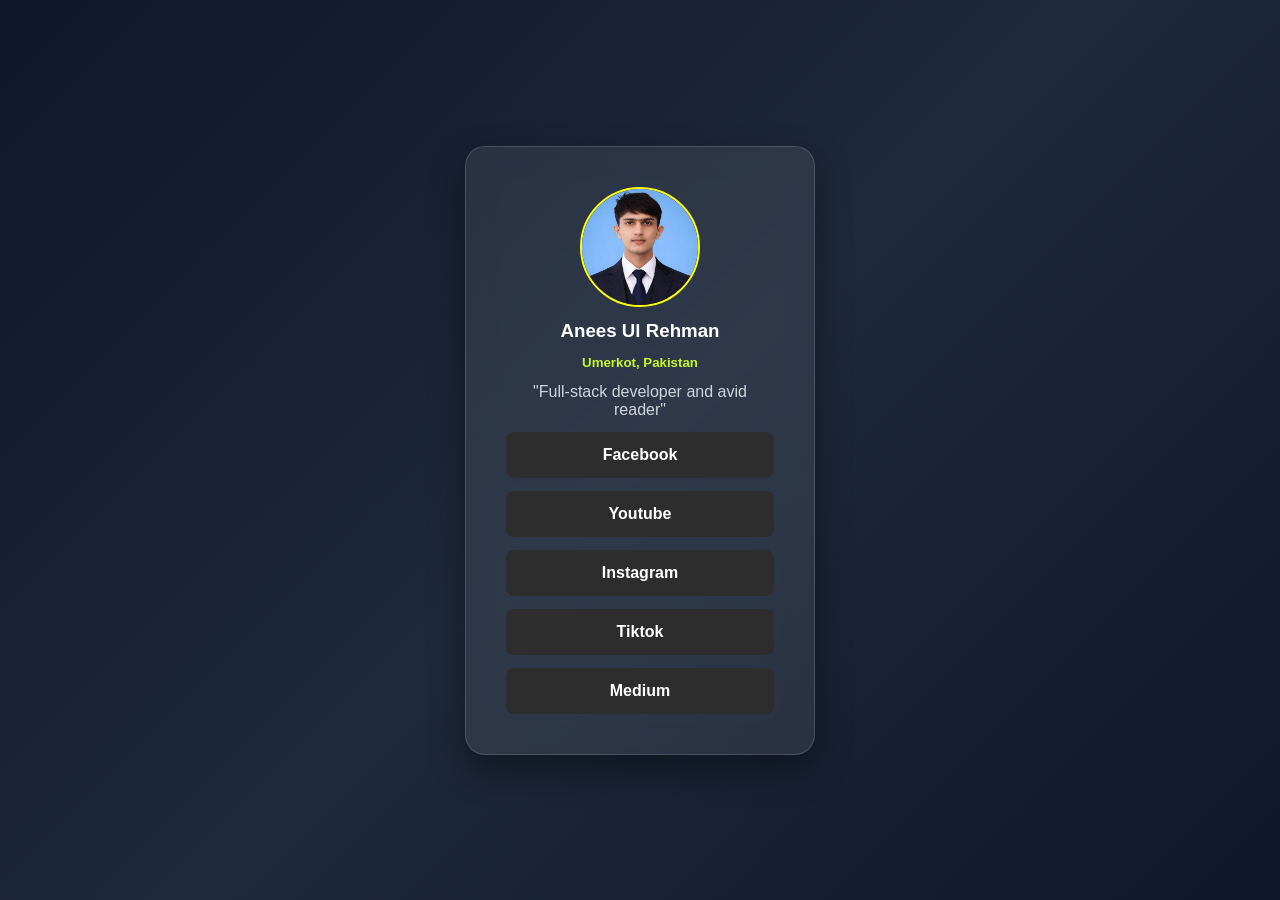
==== index.html @ c6337b9d "make index.html root file" ====
<!DOCTYPE html>
<html lang="en">
<head>
    <meta charset="UTF-8">
    <meta name="viewport" content="width=device-width, initial-scale=1.0">
    <title>Anees Ul Rehman</title>
    <link rel="stylesheet" href="style.css" class="css">
</head>
<body>
    <main>
        <div class="container">
            <img class="img" src="Anees Ul Rehman.jpg" alt="Logo">
            <h3>Anees Ul Rehman</h3>
            <h5 class="location">Umerkot, Pakistan</h5>
            <p  class="bio     ">"Full-stack developer and avid reader"</p>
            <a  class="links"  href="https://www.facebook.com" target="_blank">Facebook</a>
            <a  class="links"  href="https://www.youtube.com"  target="_blank">Youtube</a>
            <a  class="links"  href="https://www.instagram.com"target="_blank">Instagram</a>
            <a  class="links"  href="https://www.tiktok.com"   target="_blank">Tiktok</a>
            <a  class="links"  href="https://www.medium.com"   target="_blank">Medium</a>
        </div>
    </main>
</body>
</html>
---- style.css ----
* {
    margin: 0;
    padding: 0;
    box-sizing: border-box;
    list-style-type: none;
    text-decoration: none;
}

body {
    min-height: 100vh;
    display: flex;
    justify-content: center;
    align-items: center;
    background: linear-gradient(135deg, #0f172a, #1e293b, #0f172a);
    font-family: Arial, Arial, Helvetica, sans-serif
}



.container {
    width: 100%;
    max-width: 350px;
    padding: 40px;

    display: flex;
    flex-direction: column;
    gap: 13px;
    text-align: center;

    background: rgba(255, 255, 255, 0.08);
    backdrop-filter: blur(15px);

    border: 1px solid rgba(255, 255, 255, 0.15);
    border-radius: 20px;

    box-shadow: 0 15px 35px rgba(0, 0, 0, 0.4);

    transition:
        transform 0.4s ease,
        box-shadow 0.4s ease;
}

.container:hover {
    transform: translateY(-10px) scale(1.03);
    box-shadow: 0 25px 50px rgba(0, 0, 0, 0.5);
}


.img {
    width: 120px;
    height: 120px;

    object-fit: cover;

    border-radius: 50%;
    margin: auto;

    border: 2px solid yellow;

    transition: all 0.4s ease;

}

.img:hover {
    transform: scale(1.1) rotate(5deg);

    box-shadow:
        0 0 20px #c4f82a,
        0 0 40px #c4f82a;
}

h3 {
    color: white;
    font-weight: 600;
}

.location {
    color: #c4f82a;
    font-weight: 600;
}

.bio {
    color: #d1d5db;
}


.links {
    padding: 14px;

    background: #2d2d2d;
    color: white;

    border-radius: 8px;

    font-weight: 600;

    transition: all 0.3 ease;

    position: relative;
    overflow: hidden;
}

.links:hover {
    background: #c4f82a;
    color: black;

    transform:
        translateY(-4px) scale(1.03);

    box-shadow: 0 10px 20px rgb(196, 248, 42, 0.35);
}

.links::before {
    content: "";

    position: absolute;

    top: 0;
    left: -150%;

    width: 50%;
    height: 100%;

    background: linear-gradient(90deg, transparent, rgba(255, 255, 255, 0.5), transparent);
    
    transform: skewX(-25deg);
    transition: 0.7s;

}

.links:hover::before{
    left: 150%;
}
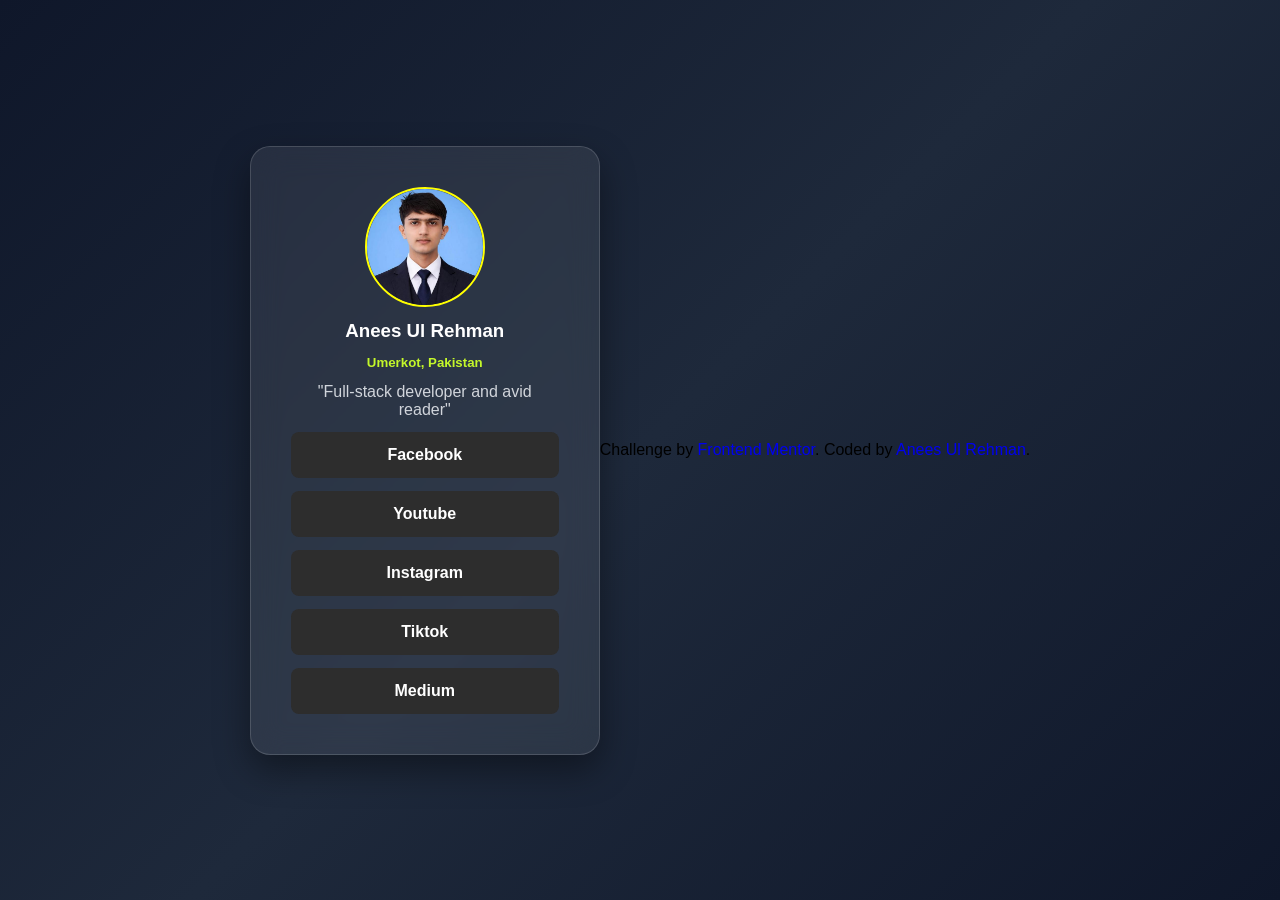
==== commit 1be15d10: "created assest folder and moved jpg to it" ====
--- a/index.html
+++ b/index.html
@@ -1,24 +1,31 @@
 <!DOCTYPE html>
 <html lang="en">
+
 <head>
     <meta charset="UTF-8">
     <meta name="viewport" content="width=device-width, initial-scale=1.0">
     <title>Anees Ul Rehman</title>
     <link rel="stylesheet" href="style.css" class="css">
 </head>
+
 <body>
     <main>
         <div class="container">
-            <img class="img" src="Anees Ul Rehman.jpg" alt="Logo">
+            <img class="img" src="assets/Anees Ul Rehman.jpg" alt="Logo">
             <h3>Anees Ul Rehman</h3>
             <h5 class="location">Umerkot, Pakistan</h5>
-            <p  class="bio     ">"Full-stack developer and avid reader"</p>
-            <a  class="links"  href="https://www.facebook.com" target="_blank">Facebook</a>
-            <a  class="links"  href="https://www.youtube.com"  target="_blank">Youtube</a>
-            <a  class="links"  href="https://www.instagram.com"target="_blank">Instagram</a>
-            <a  class="links"  href="https://www.tiktok.com"   target="_blank">Tiktok</a>
-            <a  class="links"  href="https://www.medium.com"   target="_blank">Medium</a>
+            <p class="bio     ">"Full-stack developer and avid reader"</p>
+            <a class="links" href="https://www.facebook.com" target="_blank">Facebook</a>
+            <a class="links" href="https://www.youtube.com" target="_blank">Youtube</a>
+            <a class="links" href="https://www.instagram.com" target="_blank">Instagram</a>
+            <a class="links" href="https://www.tiktok.com" target="_blank">Tiktok</a>
+            <a class="links" href="https://www.medium.com" target="_blank">Medium</a>
         </div>
     </main>
+    <footer>
+        Challenge by <a href="https://www.frontendmentor.io?ref=challenge" target="_blank">Frontend Mentor</a>.
+        Coded by <a href="https://github.com/Anees-ul-rehman-1" target="_blank">Anees Ul Rehman</a>.
+    </footer>
 </body>
+
 </html>
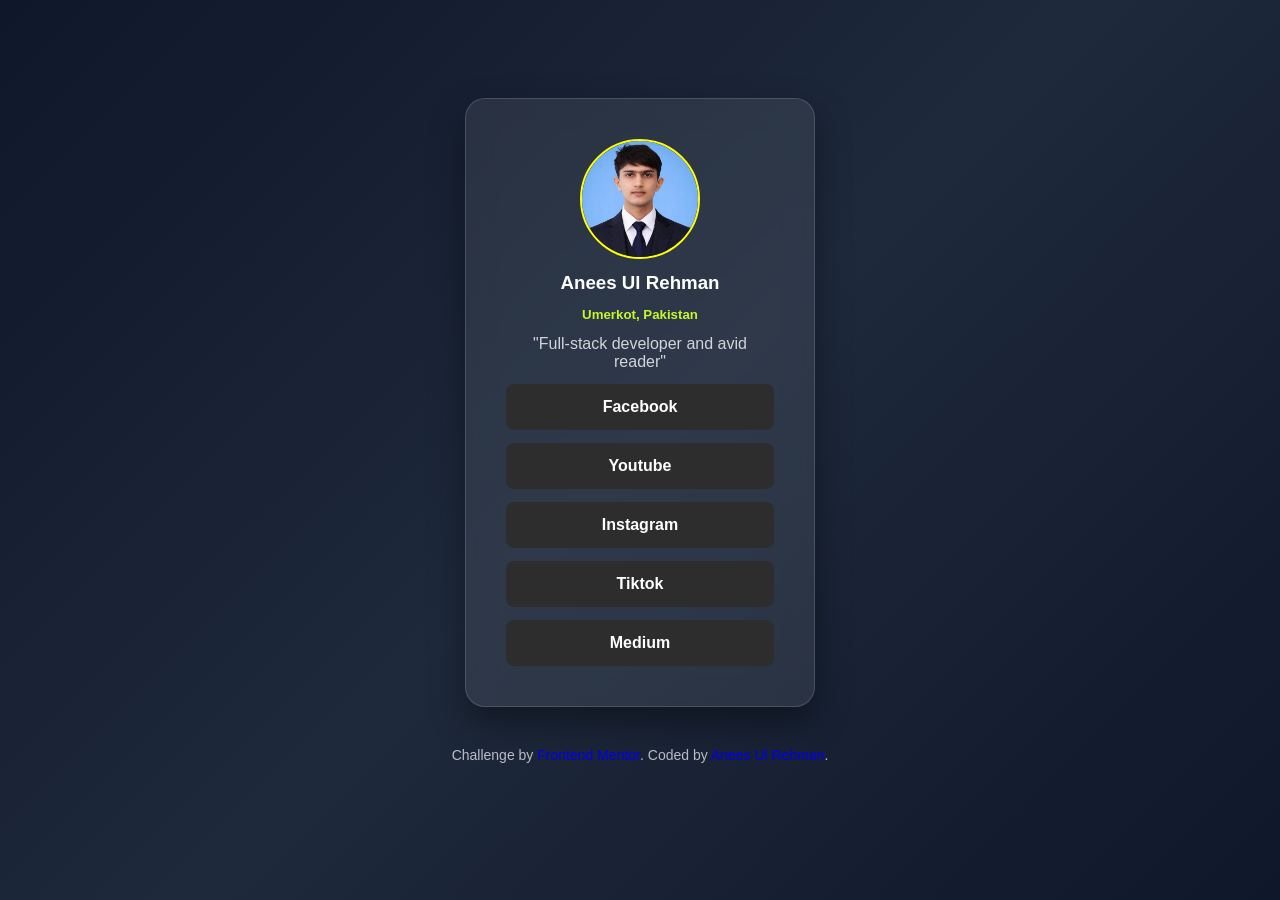
==== commit c43ec46c: "updated social links" ====
--- a/index.html
+++ b/index.html
@@ -15,10 +15,10 @@
             <h3>Anees Ul Rehman</h3>
             <h5 class="location">Umerkot, Pakistan</h5>
             <p class="bio     ">"Full-stack developer and avid reader"</p>
-            <a class="links" href="https://www.facebook.com" target="_blank">Facebook</a>
-            <a class="links" href="https://www.youtube.com" target="_blank">Youtube</a>
-            <a class="links" href="https://www.instagram.com" target="_blank">Instagram</a>
-            <a class="links" href="https://www.tiktok.com" target="_blank">Tiktok</a>
+            <a class="links" href="https://www.facebook.com/profile.php?id=61572144130704" target="_blank">Facebook</a>
+            <a class="links" href="https://www.youtube.com/@zizoexplorer" target="_blank">Youtube</a>
+            <a class="links" href="https://www.instagram.com/zizoexplorer/" target="_blank">Instagram</a>
+            <a class="links" href="https://www.tiktok.com/@ibrahimbablu1?is_from_webapp=1&sender_device=pc" target="_blank">Tiktok</a>
             <a class="links" href="https://www.medium.com" target="_blank">Medium</a>
         </div>
     </main>
--- a/style.css
+++ b/style.css
@@ -9,6 +9,7 @@
 body {
     min-height: 100vh;
     display: flex;
+    flex-direction: column;
     justify-content: center;
     align-items: center;
     background: linear-gradient(135deg, #0f172a, #1e293b, #0f172a);
@@ -130,4 +131,14 @@
 
 .links:hover::before{
     left: 150%;
-}+}
+
+footer{
+    margin: 20px;
+    padding: 20px;
+
+    text-align: center;
+
+    color: rgba(255, 255, 255, 0.7);
+    font-size: 14px;
+}
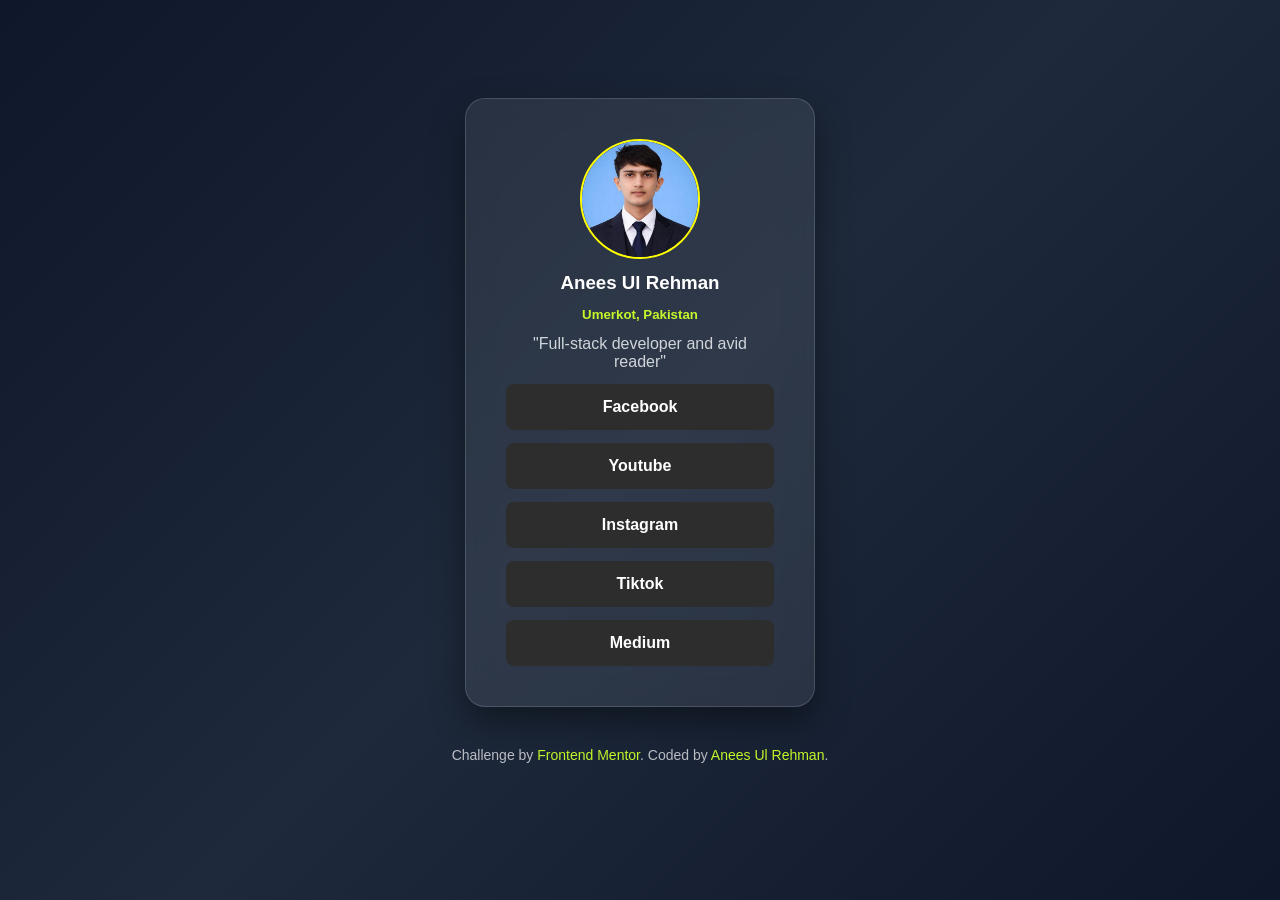
==== commit e21b42e5: "updated" ====
--- a/index.html
+++ b/index.html
@@ -23,8 +23,8 @@
         </div>
     </main>
     <footer>
-        Challenge by <a href="https://www.frontendmentor.io?ref=challenge" target="_blank">Frontend Mentor</a>.
-        Coded by <a href="https://github.com/Anees-ul-rehman-1" target="_blank">Anees Ul Rehman</a>.
+        Challenge by <a class="link" href="https://www.frontendmentor.io?ref=challenge" target="_blank">Frontend Mentor</a>.
+        Coded by <a class="link" href="https://github.com/Anees-ul-rehman-1" target="_blank">Anees Ul Rehman</a>.
     </footer>
 </body>
 
--- a/style.css
+++ b/style.css
@@ -133,6 +133,7 @@
     left: 150%;
 }
 
+
 footer{
     margin: 20px;
     padding: 20px;
@@ -142,3 +143,7 @@
     color: rgba(255, 255, 255, 0.7);
     font-size: 14px;
 }
+
+.link{
+    color: #c4f82a;
+}
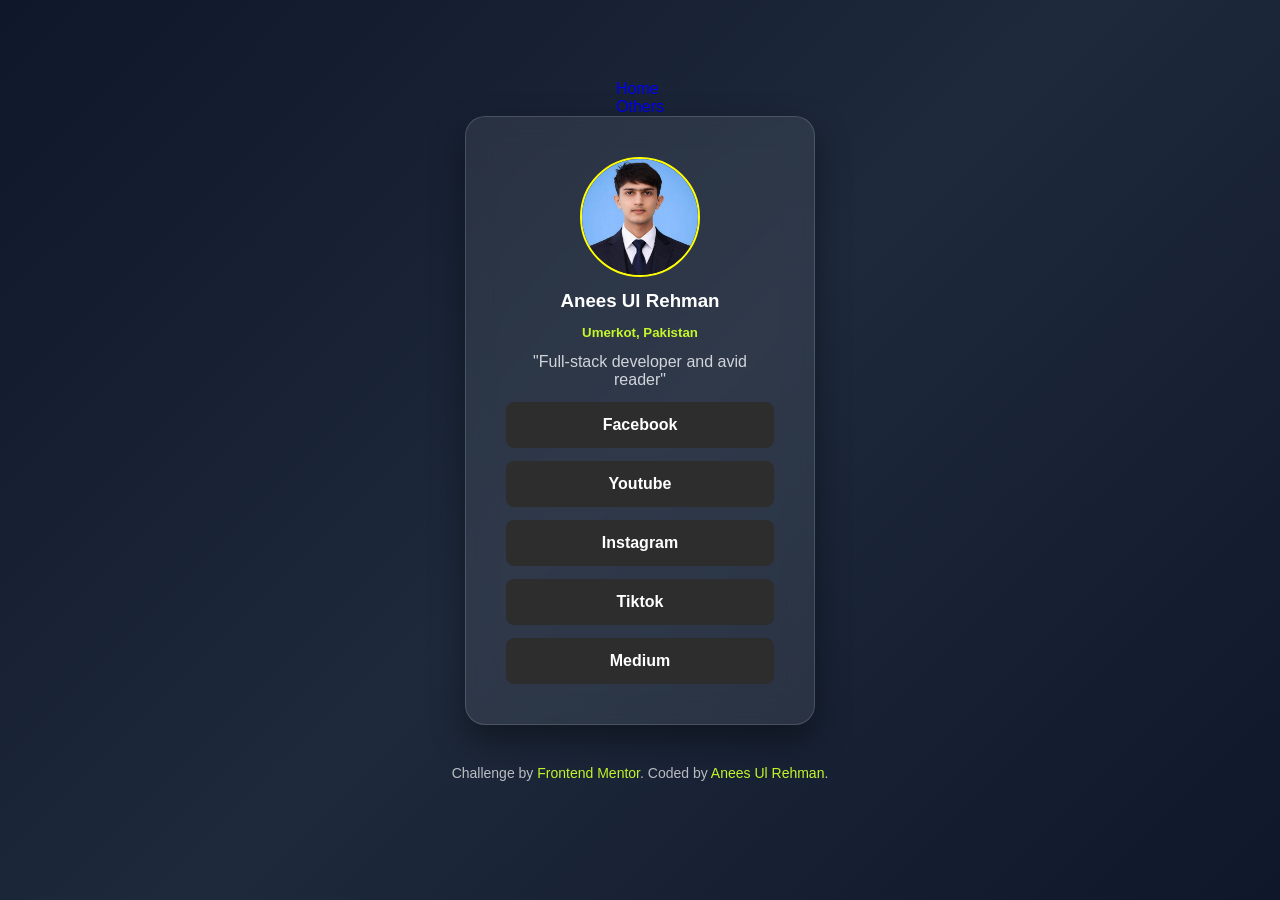
==== commit 796c1b4a: "creted nav and an other social page profile" ====
--- a/index.html
+++ b/index.html
@@ -9,6 +9,16 @@
 </head>
 
 <body>
+    <header>
+        <nav>
+            <ul>
+                <li><a href="#container">Home</a></li>
+                <li> <a href="/page.html">Others</a></li>
+            </ul>
+            
+           
+        </nav>
+    </header>
     <main>
         <div class="container">
             <img class="img" src="assets/Anees Ul Rehman.jpg" alt="Logo">
@@ -18,12 +28,14 @@
             <a class="links" href="https://www.facebook.com/profile.php?id=61572144130704" target="_blank">Facebook</a>
             <a class="links" href="https://www.youtube.com/@zizoexplorer" target="_blank">Youtube</a>
             <a class="links" href="https://www.instagram.com/zizoexplorer/" target="_blank">Instagram</a>
-            <a class="links" href="https://www.tiktok.com/@ibrahimbablu1?is_from_webapp=1&sender_device=pc" target="_blank">Tiktok</a>
+            <a class="links" href="https://www.tiktok.com/@ibrahimbablu1?is_from_webapp=1&sender_device=pc"
+                target="_blank">Tiktok</a>
             <a class="links" href="https://www.medium.com" target="_blank">Medium</a>
         </div>
     </main>
     <footer>
-        Challenge by <a class="link" href="https://www.frontendmentor.io?ref=challenge" target="_blank">Frontend Mentor</a>.
+        Challenge by <a class="link" href="https://www.frontendmentor.io?ref=challenge" target="_blank">Frontend
+            Mentor</a>.
         Coded by <a class="link" href="https://github.com/Anees-ul-rehman-1" target="_blank">Anees Ul Rehman</a>.
     </footer>
 </body>
